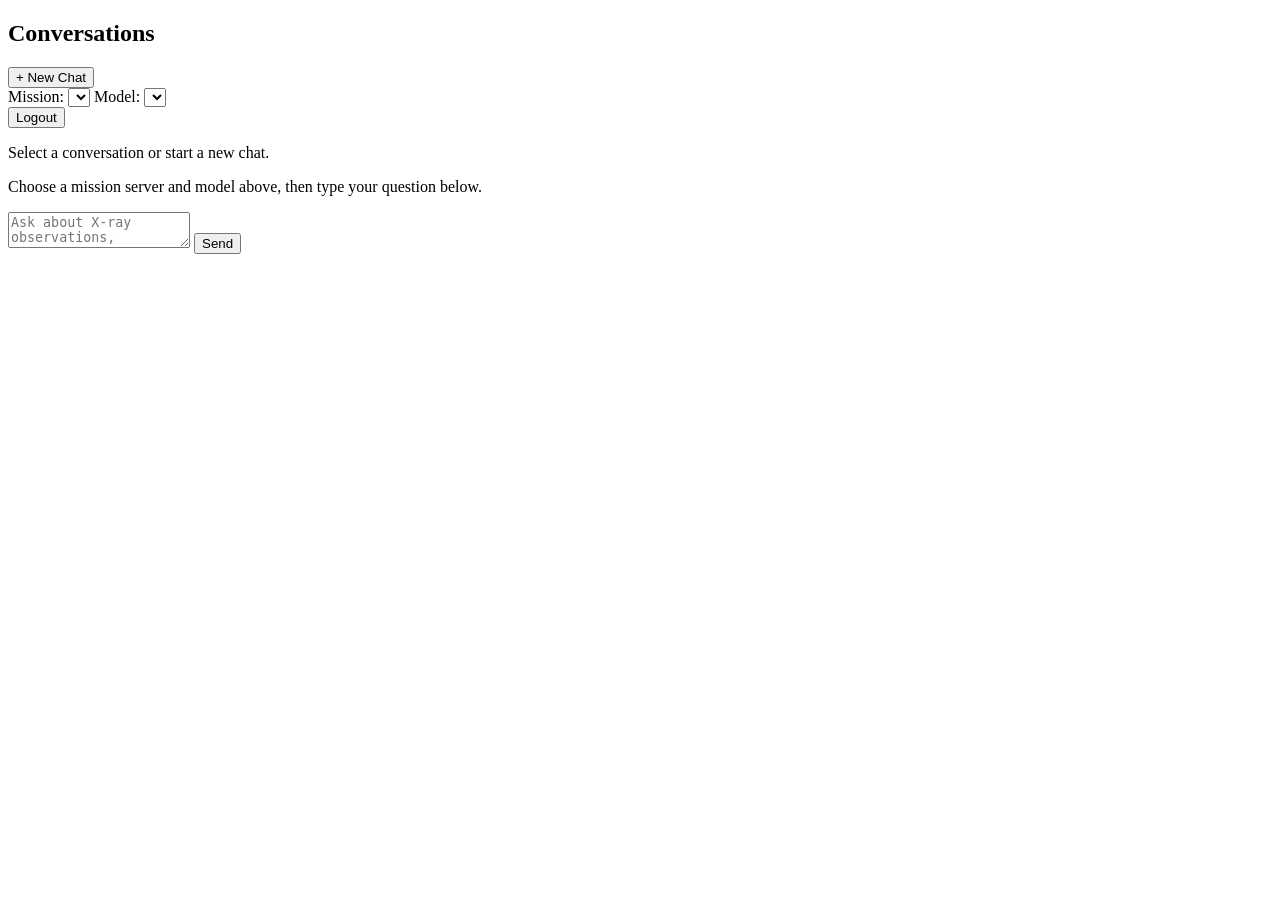
==== src/mcp4xray/static/index.html @ 9b8cd3e0 "feat: chat page with streaming, tool call display, and conversation sidebar Co-Authored-By: Claude O" ====
<!DOCTYPE html>
<html lang="en">
<head>
  <meta charset="UTF-8">
  <meta name="viewport" content="width=device-width, initial-scale=1.0">
  <title>mcp4xray - X-ray Astronomy Archive Assistant</title>
  <link rel="stylesheet" href="/style.css">
</head>
<body>
  <div class="app-layout">
    <!-- Left sidebar: conversation list -->
    <aside class="sidebar" id="sidebar">
      <div class="sidebar-header">
        <h2>Conversations</h2>
        <button class="btn btn-primary" id="new-chat-btn" title="New Chat">+ New Chat</button>
      </div>
      <div class="conversation-list" id="conversation-list">
        <!-- Populated by JS -->
      </div>
    </aside>

    <!-- Main content area -->
    <main class="main-area">
      <!-- Top bar -->
      <header class="top-bar">
        <div class="top-bar-left">
          <label for="server-select">Mission:</label>
          <select id="server-select" class="dropdown"></select>

          <label for="model-select">Model:</label>
          <select id="model-select" class="dropdown"></select>
        </div>
        <div class="top-bar-right">
          <span class="username-display" id="username-display"></span>
          <a href="/admin.html" class="btn btn-secondary" id="admin-link" style="display:none;">Admin</a>
          <button class="btn btn-secondary" id="logout-btn">Logout</button>
        </div>
      </header>

      <!-- Message area -->
      <div class="message-area" id="message-area">
        <div class="messages" id="messages">
          <!-- Messages rendered here -->
          <div class="empty-state" id="empty-state">
            <p>Select a conversation or start a new chat.</p>
            <p>Choose a mission server and model above, then type your question below.</p>
          </div>
        </div>
      </div>

      <!-- Input area -->
      <div class="input-area">
        <form id="chat-form" class="chat-form">
          <textarea
            id="message-input"
            class="message-input"
            placeholder="Ask about X-ray observations, sources, or archives..."
            rows="2"
          ></textarea>
          <button type="submit" class="btn btn-primary send-btn" id="send-btn">Send</button>
        </form>
      </div>
    </main>
  </div>

  <script src="/app.js"></script>
</body>
</html>
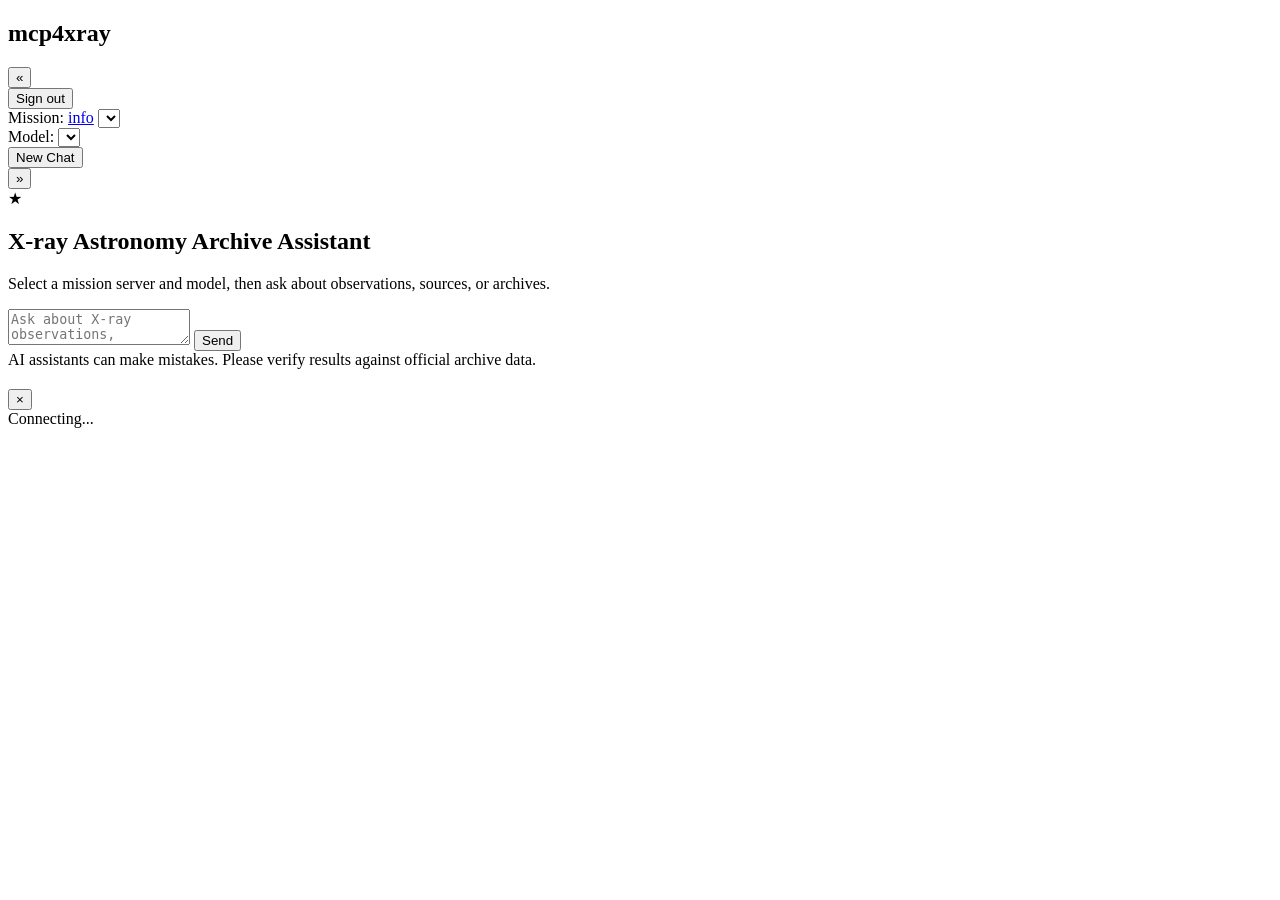
==== commit 5d06f724: "feat: X-ray observatory UI overhaul, fix streaming errors, add server info modal - Retheme frontend " ====
--- a/src/mcp4xray/static/index.html
+++ b/src/mcp4xray/static/index.html
@@ -1,68 +1,79 @@
 <!DOCTYPE html>
 <html lang="en">
 <head>
-  <meta charset="UTF-8">
-  <meta name="viewport" content="width=device-width, initial-scale=1.0">
-  <title>mcp4xray - X-ray Astronomy Archive Assistant</title>
-  <link rel="stylesheet" href="/style.css">
+    <meta charset="UTF-8">
+    <meta name="viewport" content="width=device-width, initial-scale=1.0">
+    <title>mcp4xray</title>
+    <link rel="stylesheet" href="/style.css">
 </head>
 <body>
-  <div class="app-layout">
-    <!-- Left sidebar: conversation list -->
-    <aside class="sidebar" id="sidebar">
-      <div class="sidebar-header">
-        <h2>Conversations</h2>
-        <button class="btn btn-primary" id="new-chat-btn" title="New Chat">+ New Chat</button>
-      </div>
-      <div class="conversation-list" id="conversation-list">
-        <!-- Populated by JS -->
-      </div>
-    </aside>
+    <div id="app">
+        <!-- Sidebar -->
+        <aside id="sidebar">
+            <div class="sidebar-header">
+                <h1>mcp4xray</h1>
+                <button id="sidebar-toggle" aria-label="Toggle sidebar">&laquo;</button>
+            </div>
 
-    <!-- Main content area -->
-    <main class="main-area">
-      <!-- Top bar -->
-      <header class="top-bar">
-        <div class="top-bar-left">
-          <label for="server-select">Mission:</label>
-          <select id="server-select" class="dropdown"></select>
+            <div id="auth-section">
+                <div class="user-info">
+                    <span id="user-name"></span>
+                    <button class="btn-link" id="logout-btn">Sign out</button>
+                </div>
+            </div>
 
-          <label for="model-select">Model:</label>
-          <select id="model-select" class="dropdown"></select>
+            <div id="server-selector">
+                <label for="server-select">Mission: <a href="#" id="server-info-btn" class="info-link" title="View server tools &amp; info">info</a></label>
+                <select id="server-select"></select>
+            </div>
+
+            <div id="model-selector">
+                <label for="model-select">Model:</label>
+                <select id="model-select"></select>
+            </div>
+
+            <button class="btn btn-primary" id="new-chat-btn">New Chat</button>
+
+            <div id="chat-list"></div>
+
+            <div id="sidebar-drag-handle"></div>
+        </aside>
+        <button id="sidebar-expand-btn" aria-label="Expand sidebar">&raquo;</button>
+        <div id="sidebar-overlay"></div>
+
+        <!-- Main chat area -->
+        <main id="main">
+            <div id="messages">
+                <div class="empty-state" id="empty-state">
+                    <div class="empty-state-icon">&#9733;</div>
+                    <h2>X-ray Astronomy Archive Assistant</h2>
+                    <p>Select a mission server and model, then ask about observations, sources, or archives.</p>
+                </div>
+            </div>
+
+            <div id="input-area">
+                <textarea id="user-input" placeholder="Ask about X-ray observations, sources, or archives..." rows="2"></textarea>
+                <button id="send-btn" aria-label="Send">Send</button>
+            </div>
+            <div id="disclaimer">
+                AI assistants can make mistakes. Please verify results against official archive data.
+            </div>
+        </main>
+    </div>
+
+    <!-- Server Info Modal -->
+    <div id="server-info-modal" class="modal-overlay hidden">
+        <div class="modal">
+            <div class="modal-header">
+                <h2 id="modal-server-name"></h2>
+                <button class="modal-close" id="modal-close">&times;</button>
+            </div>
+            <div class="modal-body" id="modal-body">
+                <div class="modal-loading">Connecting...</div>
+            </div>
         </div>
-        <div class="top-bar-right">
-          <span class="username-display" id="username-display"></span>
-          <a href="/admin.html" class="btn btn-secondary" id="admin-link" style="display:none;">Admin</a>
-          <button class="btn btn-secondary" id="logout-btn">Logout</button>
-        </div>
-      </header>
+    </div>
 
-      <!-- Message area -->
-      <div class="message-area" id="message-area">
-        <div class="messages" id="messages">
-          <!-- Messages rendered here -->
-          <div class="empty-state" id="empty-state">
-            <p>Select a conversation or start a new chat.</p>
-            <p>Choose a mission server and model above, then type your question below.</p>
-          </div>
-        </div>
-      </div>
-
-      <!-- Input area -->
-      <div class="input-area">
-        <form id="chat-form" class="chat-form">
-          <textarea
-            id="message-input"
-            class="message-input"
-            placeholder="Ask about X-ray observations, sources, or archives..."
-            rows="2"
-          ></textarea>
-          <button type="submit" class="btn btn-primary send-btn" id="send-btn">Send</button>
-        </form>
-      </div>
-    </main>
-  </div>
-
-  <script src="/app.js"></script>
+    <script src="/app.js"></script>
 </body>
 </html>
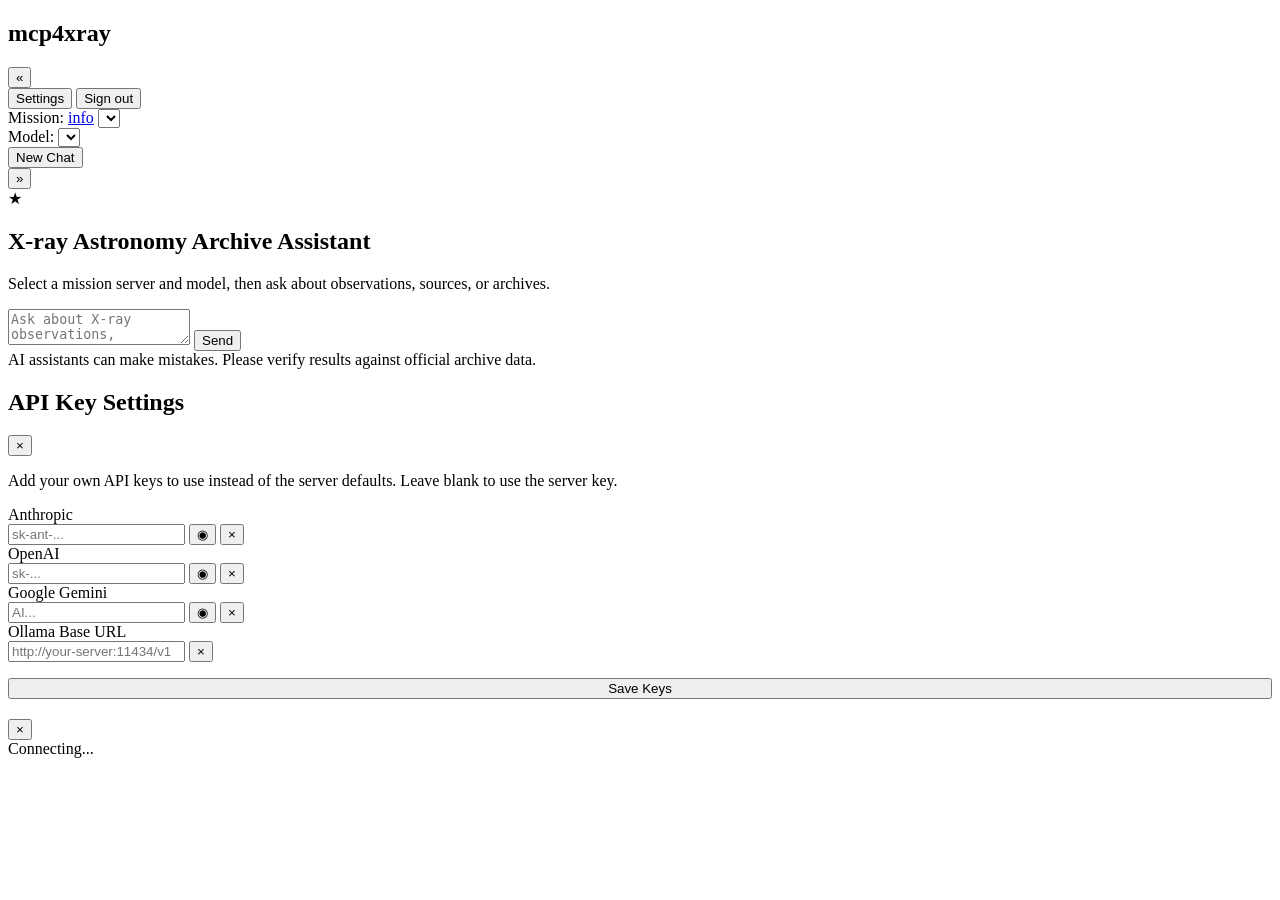
==== commit 0087f4a7: "feat: user API keys, sortable tables, system prompt, and bug fixes - Add per-user API key settings w" ====
--- a/src/mcp4xray/static/index.html
+++ b/src/mcp4xray/static/index.html
@@ -18,7 +18,10 @@
             <div id="auth-section">
                 <div class="user-info">
                     <span id="user-name"></span>
-                    <button class="btn-link" id="logout-btn">Sign out</button>
+                    <div class="user-actions">
+                        <button class="btn-link" id="settings-btn" title="API Key Settings">Settings</button>
+                        <button class="btn-link" id="logout-btn">Sign out</button>
+                    </div>
                 </div>
             </div>
 
@@ -61,6 +64,57 @@
         </main>
     </div>
 
+    <!-- Settings Modal -->
+    <div id="settings-modal" class="modal-overlay hidden">
+        <div class="modal">
+            <div class="modal-header">
+                <h2>API Key Settings</h2>
+                <button class="modal-close" id="settings-modal-close">&times;</button>
+            </div>
+            <div class="modal-body">
+                <p class="settings-desc">Add your own API keys to use instead of the server defaults. Leave blank to use the server key.</p>
+                <div class="settings-form">
+                    <div class="settings-field">
+                        <label for="key-anthropic">Anthropic</label>
+                        <div class="key-input-row">
+                            <input type="password" id="key-anthropic" data-provider="anthropic" placeholder="sk-ant-..." autocomplete="off">
+                            <button class="key-toggle" data-target="key-anthropic" title="Show/hide" class="key-toggle-eye">&#9673;</button>
+                            <button class="key-clear" data-provider="anthropic" title="Clear">&times;</button>
+                        </div>
+                        <div class="key-status" id="status-anthropic"></div>
+                    </div>
+                    <div class="settings-field">
+                        <label for="key-openai">OpenAI</label>
+                        <div class="key-input-row">
+                            <input type="password" id="key-openai" data-provider="openai" placeholder="sk-..." autocomplete="off">
+                            <button class="key-toggle" data-target="key-openai" title="Show/hide" class="key-toggle-eye">&#9673;</button>
+                            <button class="key-clear" data-provider="openai" title="Clear">&times;</button>
+                        </div>
+                        <div class="key-status" id="status-openai"></div>
+                    </div>
+                    <div class="settings-field">
+                        <label for="key-gemini">Google Gemini</label>
+                        <div class="key-input-row">
+                            <input type="password" id="key-gemini" data-provider="gemini" placeholder="AI..." autocomplete="off">
+                            <button class="key-toggle" data-target="key-gemini" title="Show/hide" class="key-toggle-eye">&#9673;</button>
+                            <button class="key-clear" data-provider="gemini" title="Clear">&times;</button>
+                        </div>
+                        <div class="key-status" id="status-gemini"></div>
+                    </div>
+                    <div class="settings-field">
+                        <label for="key-ollama-url">Ollama Base URL</label>
+                        <div class="key-input-row">
+                            <input type="text" id="key-ollama-url" placeholder="http://your-server:11434/v1" autocomplete="off">
+                            <button class="key-clear" data-provider="ollama" title="Clear">&times;</button>
+                        </div>
+                        <div class="key-status" id="status-ollama"></div>
+                    </div>
+                </div>
+                <button class="btn btn-primary" id="save-keys-btn" style="margin:16px 0 0 0;width:100%">Save Keys</button>
+            </div>
+        </div>
+    </div>
+
     <!-- Server Info Modal -->
     <div id="server-info-modal" class="modal-overlay hidden">
         <div class="modal">
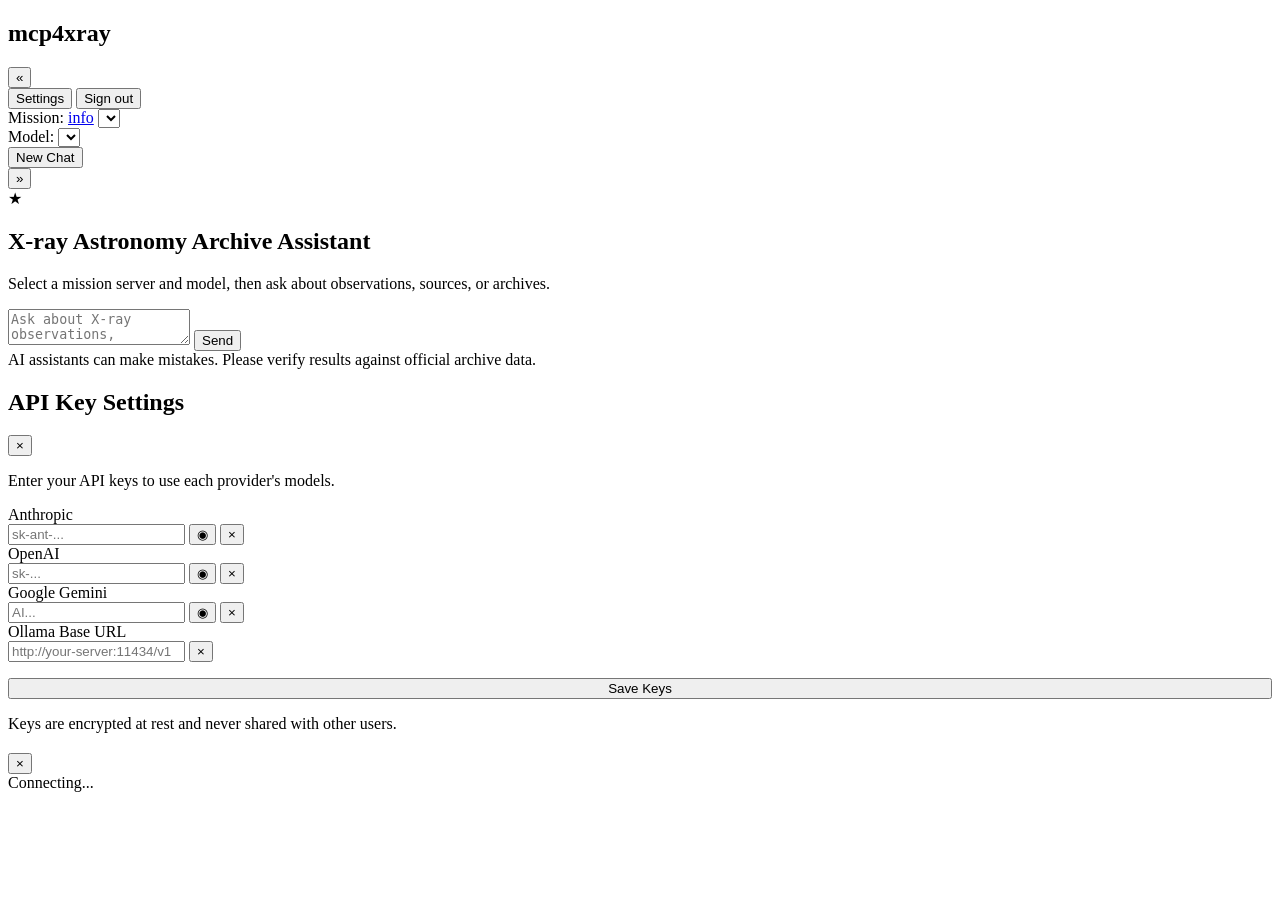
==== commit d0f3c15d: "feat: auto-migrate plaintext API keys to encrypted, add settings footnote - On startup, re-encrypt a" ====
--- a/src/mcp4xray/static/index.html
+++ b/src/mcp4xray/static/index.html
@@ -72,7 +72,7 @@
                 <button class="modal-close" id="settings-modal-close">&times;</button>
             </div>
             <div class="modal-body">
-                <p class="settings-desc">Add your own API keys to use instead of the server defaults. Leave blank to use the server key.</p>
+                <p class="settings-desc">Enter your API keys to use each provider's models.</p>
                 <div class="settings-form">
                     <div class="settings-field">
                         <label for="key-anthropic">Anthropic</label>
@@ -111,6 +111,7 @@
                     </div>
                 </div>
                 <button class="btn btn-primary" id="save-keys-btn" style="margin:16px 0 0 0;width:100%">Save Keys</button>
+                <p class="settings-footnote">Keys are encrypted at rest and never shared with other users.</p>
             </div>
         </div>
     </div>
